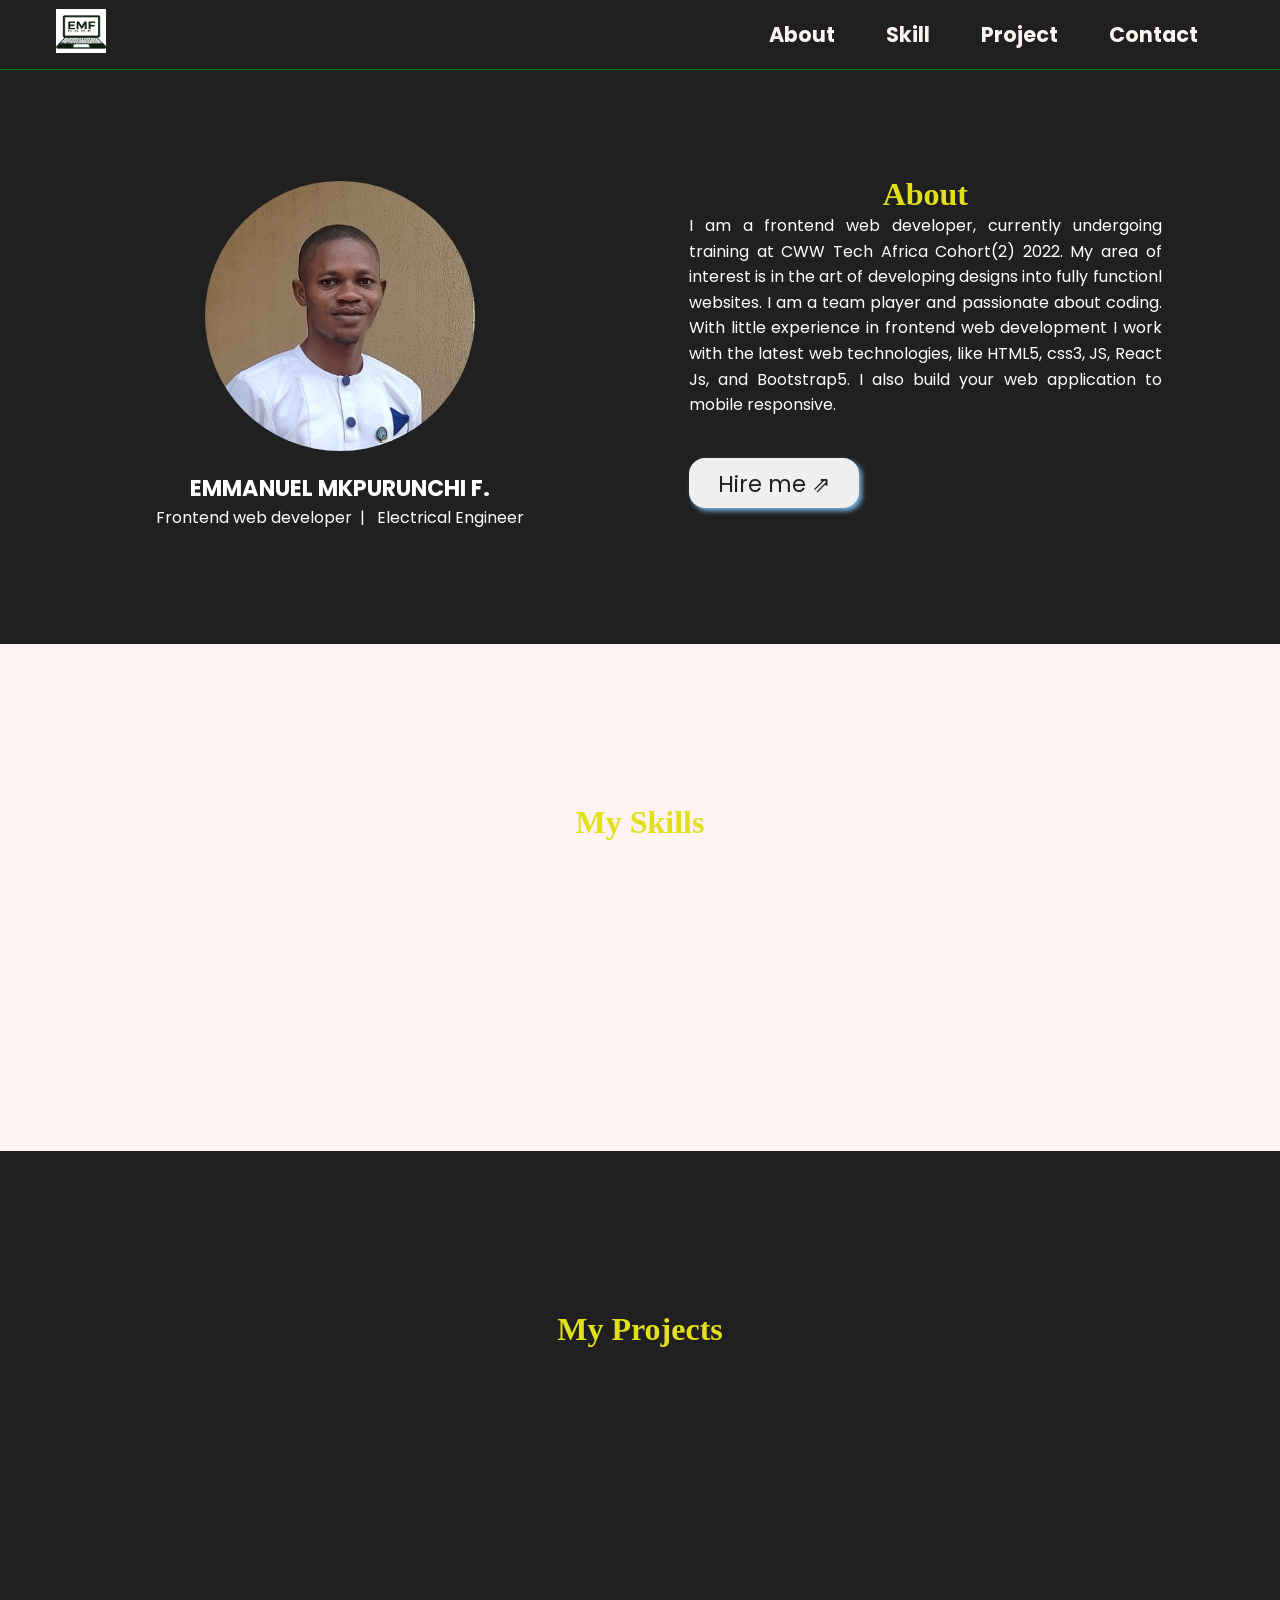
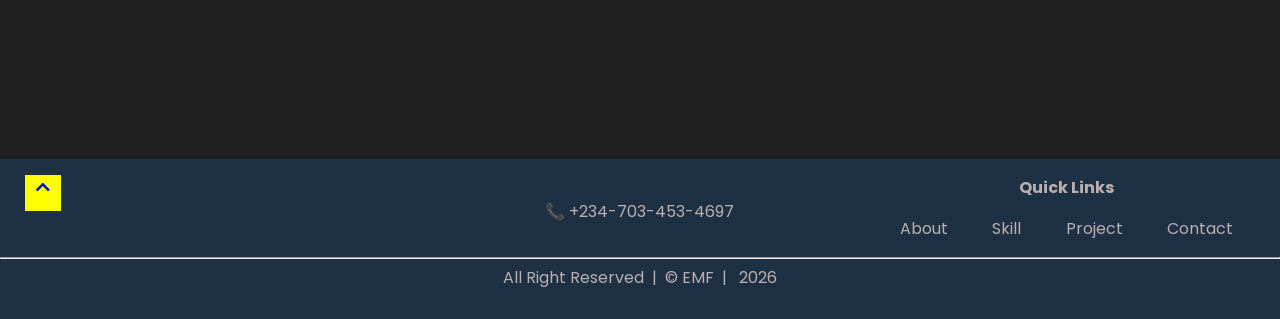
==== index.html @ b8f46ec9 "added" ====
<!DOCTYPE html>
<html lang="en">
<head>
    <meta charset="UTF-8">
    <meta http-equiv="X-UA-Compatible" content="IE=edge">
    <meta name="viewport" content="width=device-width, initial-scale=1.0">
    <meta name="description" content="my personal portfolio website">
    <link
      rel="stylesheet"
      href="https://use.fontawesome.com/releases/v5.13.0/css/all.css"
      integrity="sha384-Bfad6CLCknfcloXFOyFnlgtENryhrpZCe29RTifKEixXQZ38WheV+i/6YWSzkz3V"
      crossorigin="anonymous"
    />
    <link href="https://unpkg.com/aos@2.3.1/dist/aos.css" rel="stylesheet">
    <link rel="preconnect" href="https://fonts.googleapis.com">
    <link rel="preconnect" href="https://fonts.gstatic.com" crossorigin>
    <link href="https://fonts.googleapis.com/css2?family=Poppins:ital,wght@0,300;1,100;1,500&display=swap" rel="stylesheet">
    <link rel="stylesheet" href="./index.css">
    <link rel="icon" href="./images/mylogo (1).png">
    <title>EMF</title>
    <script src="https://cdnjs.cloudflare.com/ajax/libs/gsap/2.1.2/TweenMax.min.js"></script>
    <script src="https://unpkg.com/@babel/standalone/babel.min.js"></script>
</head>
<body>
    <header class="navigation-bar"> 
        <div class="logo">
            <a href=""><img src="./images/mylogo (1).png" alt="page-logo"></a>
        </div>
        <div class="toggle-btn" onclick="Toggle()"; id="toggle-btn">
            <button id="bt">&#9776;</button>
            <button id="cross">&#10006;</button>
        </div>
        <navbar class="links-wrapper">
            <ul class="ul">
                <li><a href="#about" class="link">about</a></li>
                <li><a href="#skill" class="link">skill</a></li>
                <li><a href="#project" class="link">project</a></li>
                <li><a href="#contact" class="link">contact</a></li>
            </ul>
        </navbar>
         
    </header>

    <!--------main--------->
    <main>
        <!--=========about section=========-->
        <section id="about" class="about" >
            <section class="about-wrapper">
                <div class="about-card" id="about-card-1" data-aos="flip-up">
                    <div class="profile-pix">
                        <img src="./images/my-profile-pix.jpg" alt="my-profile-pix">
                        <!--<img src="http://drive.google.com/uc?id=1W2q3SWrc6qjU5dLOQBZZv2SapFpoNMXH">-->
                    </div>
                    <div class="profile">
                        <h1>EMMANUEL MKPURUNCHI F.</h1>
                        <span>Frontend web developer</span>&nbsp;&nbsp;|&nbsp;&nbsp; <span>Electrical Engineer</span>
                    </div>
                </div>
                <div class="about-card" id="about-card-2">
                    <article data-aos="flip-up">
                        <h2>About</h2>
                        <p>
                            I am a frontend web developer, currently undergoing training
                            at CWW Tech Africa Cohort(2) 2022. My area of interest is in 
                            the art of developing designs into fully functionl websites. 
                            I am a team player and passionate about coding. With little 
                            experience in frontend web development I work with
                            the latest web technologies, like HTML5, css3, JS, React Js, 
                            and Bootstrap5. I also build your web application to 
                            mobile responsive.
                        </p><!--<a href="mailto:emf0046@gmail.com" target="_blank">mail me</a>-->
                        <button class="hire-me"><a href="https://wa.me/23407034534697" target="_blank">Hire me &#8663;</a> </button>
                    </article>
                </div>
            </section>
        </section><!--============about section end===========-->
        <section id="skill" class="skill">
            <h2>My Skills</h2>
            <section class="skill-into" data-aos="flip-right">
                <article>
                    <p>
                        As a frontend web developer, I work with the following 
                        languages and frameworks which enables me to give the 
                        best quality of a web performance, such as search engine 
                        optimization, mobile responsiveness and browser speed.
                    </p>
                </article>
            </section>
            <section class="skill-wrapper" data-aos="flip-right">
                <div>
                    <img src="https://brandlogos.net/wp-content/uploads/2021/09/bootstrap-logo.png" alt="bootstrap5-logo">
                </div>
                <div>
                    <img src="https://cdn.freebiesupply.com/logos/large/2x/css3-logo-svg-vector.svg" alt="css3-logo">
                </div>
                <div>
                    <img src="https://upload.wikimedia.org/wikipedia/commons/thumb/6/61/HTML5_logo_and_wordmark.svg/1200px-HTML5_logo_and_wordmark.svg.png" alt="html5-logo">
                </div>
                <div>
                    <img src="https://1000logos.net/wp-content/uploads/2020/09/JavaScript-Logo.png" alt="js-logo">
                </div>
                <div>
                    <img src="https://www.datocms-assets.com/45470/1631110818-logo-react-js.png" alt="react-logo">
                </div>
            </section>
        </section>


        <section id="project" class="project">
            <h2>My Projects</h2>
            <section class="project-wrapper">
                <div class="card" id="eesa" data-aos="flip-left">
                    <img src="./images/eesa.PNG" alt="eesa-website">
                    <article>
                        <h3>EESA website</h3>
                        <p>
                            Web application developed for final year students 
                            of Electrical Engineering Unizik, Awka. The web 
                            application helps the students to submit their project 
                            to their supervisors online.
                        </p>
                        <a href="https://www.eesa5nalists.com.ng/" target="_blank" class="link">view site &#8663;</a>
                    </article>
                </div>
                <div class="card"  data-aos="flip-left">
                    <img src="./images/tcc.PNG" alt="tcc-website">
                    <article>
                        <h3>TCC website</h3>
                        <p>
                            TCC is a civil engineering construction company. 
                            This site enables the company to showcase their 
                            competency and easily connect with clients.
                        </p>
                        <a href="https://tcc-work.herokuapp.com/index.html" target="_blank">view site &#8663;</a>
                    </article>
                </div>
            </section>

            <section class="project-wrapper">
                <div class="card" id="eesa" data-aos="flip-left">
                    <img src="./images/st-anthony.PNG" alt="st-anthony-site">
                    <article>
                        <h3>St. Anthony parish</h3>
                        <p>
                            A church website developed for St. Anthony catholic church, 
                            AIT road Alagbado Lagos state. Need more info about St. 
                            Anthony Alagbado, visit their website.
                        </p>
                        <a href="https://emmadegreat.github.io/network-admin-login-page/" target="_blank">view site &#8663;</a>
                    </article>
                </div>
                <div class="card"  data-aos="flip-left">
                    <img src="./images/calculator-app.PNG" alt="calculator-app">
                    <article>
                        <h3>Simple calculator</h3>
                        <p>
                            A simple JS calculator application that performs basic arithmetic operations.
                        </p>
                        <a href="https://emmadegreat.github.io/Js__cal__app/" target="_blank">view site &#8663;</a>
                    </article>
                </div>
            </section>

            <section class="project-wrapper">
                <div class="card" id="eesa" data-aos="flip-left">
                    <img src="./images/network-admin-login.PNG" alt="netwk-page">
                    <article>
                        <h3>Network admin page</h3>
                        <p>
                            Network admin login/log out pages that enables the admin 
                            to have access to the backend.
                        </p>
                        <a href="https://emmadegreat.github.io/network-admin-login-page/" target="_blank">view site &#8663;</a>
                    </article>
                </div>
                <div class="card"  data-aos="flip-left">
                    <!--<img src="./images/calculator-app.PNG" alt="calculator-app">
                    <article>
                        <h3>Simple calculator</h3>
                        <p>
                            A simple JS calculator application that performs basic arithmetic operations.
                        </p>
                        <a href="https://emmadegreat.github.io/Js__cal__app/" target="_blank">view site &#8663;</a>
                    </article>-->
                </div>
            </section>
        </section>

        <!--==========email section===========-->
        <section class="email-container" id="contact">
            <div class="email-card" id="email-card" data-aos="flip-right">
                <p>Have a project you want </p>
                <p>me to bring to live?</p>
                <button class='email-button' id="email-btn" onClick="Show()">send me a mail &#8663;</button>
            </div>

            
            <div class="form-container" data-aos="flip-right" id="form">
                <form action="https://formsubmit.co/emf0046@gmail.com" method="post">
                    <table>
                        <tr>
                            <td><label htmlFor="name">Name</label></td>
                            <td><input type="text" name='name' required/></td>
                        </tr>
                        <tr>
                            <td><label htmlFor="email">Email</label></td>
                            <td><input type="email" name='email' required/></td>
                        </tr>
                        <tr>
                            <td><label htmlFor="phone-number">Phone Number</label></td>
                            <td><input type="number" name='phone-number' required/>
                            <input type="hidden" name="_next" value="https://emmadegreat.github.io/cwwtech-portfolio-project/">
                            <input type="hidden" name="_template" value="table"></td>
                        </tr>
                        <tr>
                            <td><label htmlFor="message">Messge</label></td>
                            <td><textarea name="message" id="mail"required></textarea></td>
                            <input type="hidden" name="_autoresponse" value="Thank you for contacting me, I will get back to you as soon as possible.">
                        </tr>
                        <tr>
                            <td></td>
                            <td><input type="submit" value="Submit" id='submit'/></td>
                        </tr>
                    </table>
              
                </form>
            </div>
        
      </section>

        <section data-aos="flip-left">
            <h2 id="connect">Let's Connect</h2>
            <section class="contact" id="contact">
           
                <div class="image-container">
                    <a href="https://www.facebook.com/emmanuelf.mkpurunchi" target="_blank"><img src="./images/facebook-icon.png" alt="facebook"></a>
                    <a href="https://twitter.com/Emmadegreat_" target="_blank"><img src="./images/twitter-icon-1.png" alt="twitter"></a>
                    <a href="https://www.linkedin.com/in/emmanuel-f-mkpurunchi-2409aa112/" target="_blank"><img src="./images/linkedin-icon.png" alt="linkedin"></a>
                    <a href="https://github.com/Emmadegreat/" target="_blank"><img src="./images/github-logo.jpg" alt="github"></a>
                </div>-->

            </section>
        </section>
    </main>
    

    <footer>
        <section class="footer-wrapper">
            <div class="box">
                <address>
                    <div class="scroll-top page-scroll visible-xs visible-sm visible-m visible-lg"><!---SCROLL TO TOP BUTTON-->
                    <a href="#" class="btn btn-warning">
                    <i class="fa fa-chevron-up"></i>
                    </a>
                  </div>
                </address>
            </div>
            <div class="box">
                <p class="phone-number">&#128222; +234-703-453-4697</p>
            </div>
            <div class="box">
                <h4>Quick Links</h4>
                <div class="quick-link">
                    <ul class="nav-menu">
                        <li><a href="#about">about</a></li>
                        <li><a href="#skill">skill</a></li>
                        <li><a href="#project">project</a></li>
                        <li><a href="#contact">contact</a></li>
                    </ul>
                </div>
            </div>
        </section><hr>
        <section class="copyright">
            <span>All Right Reserved &nbsp;| &nbsp;&copy; EMF&nbsp; | &nbsp;</span> <span id="year"></span>
        </section>
    </footer>
    <script src="https://unpkg.com/aos@2.3.1/dist/aos.js"></script>
    <script>
        AOS.init({
            duration:2000,once:false
        })
    </script>
    <script type="" src="./index.js"></script>
</body>
</html>
---- index.css ----
*{
    box-sizing: border-box;
    margin: 0;
    padding: 0;
    font-family: Poppins;
}
body{
    background: rgb(33, 32, 32);
}
p{
    font-size: 1rem;
    line-height: 1.6;
}
/*============header===========*/
.navigation-bar{
    width: 100vw;
    height: 70px;
    padding: 0rem 3.5rem;
    display: flex;
    flex-direction: row;
    background: rgb(33, 32, 32);
    justify-content: space-between;
    align-items: center;
    border-bottom: 1px solid green;
    position: fixed;
    z-index: 4000;
}
.logo img{
    width: 50px;
    height: 50px;
    padding: 0.2rem 0rem;
}
navbar ul{
    display: flex;
    list-style-type: none;
}
navbar ul li{
    display: inline;
    padding: 0.8rem;
}
navbar ul li a{
    display: inline;
    text-decoration: none;
    font-size: 1.3rem;
    font-weight: 700;
    color: #fdf3f2;
    text-transform: capitalize;
    padding: 1.3rem 0.8rem;
}
.active{
    border-bottom: #e82129;
}
navbar ul li a:hover{
    background: rgb(192, 185, 185);
    color: rgb(226, 244, 25);
}
.toggle-btn{
    width: 3rem;
    height: 2.5rem;
    margin-left: 1rem;
    display: none;
}
.toggle-btn button{
    width: 3rem;
    height: 2.5rem;
    margin: auto;
    display: none;
}

@media screen and (max-width:768px){
    .navigation-bar{
        height: 60px;
        padding: 1rem 3.5rem;
        justify-content: space-between;
    }
    navbar{
        position: absolute;
        top: 51px;
        left: 0;
        right: 0;
        width: 100vw;
        transition: all 0.5s ease;
        height: 0;
        overflow: hidden;
    }
    navbar ul{
        display: flex;
        flex-direction: column;
        height: 250px;
        margin: 0.5rem auto 0rem 0rem;
        transition: 0.5s;
        background: #1d3044;
        text-align: center;
        transition-duration: all 2s ease;
        width: 100%;
        border-bottom: 0.7rem solid rgb(226, 224, 25);
    }
    .toggle-btn{
        width: 3rem;
        height: 2.5rem;
        display: block;
    }
    .toggle-btn button{
        width: 3rem;
        height: 2.5rem;
        margin: auto;
        display: block;
        text-align: center;
        font-size: 1.4rem;
    }
    .active{
        height: 250px;
    }
    navbar ul li a{
        padding: 0.7rem;
        color: #fdf3f2;
        margin: auto;
    }
    navbar ul li a:hover{
        margin-bottom: 2px solid #787878;
        background: none;
    }
    
}
@media screen and (max-width:540px){
    .navigation-bar{
        padding: 1rem 2rem;
        justify-content: space-between;
    }
}

/*============header end===============*/


/*============about section===============*/
.about{
    padding: 10rem 2.4rem 5rem 2.5rem;
}
.about-wrapper{
    display: flex;
    justify-content: space-around;
    flex-direction: row;
    z-index:700;
    color: #fff;
    transition-duration: 0.5s;
    transition: all 0.5s ease;
}
.about-card{
    flex-basis: 42%;
    display: flex;
    flex-direction: column;
    justify-content: center;
    align-items: center;
    padding: 1rem 0rem;
}

.profile-pix img{
    max-width: 270px;
    width: 100%;
    height: auto;
    z-index: 700;
    border-radius: 50%;
}

.profile-pix:hover{
    transition: 0.25s;
    transition: all 0.2 ease;
    transform: translateY(-20px);
}
.about-card .profile{
    margin: 0.8rem 0rem;
    text-align: center;
}
.about-card .profile h1{
    font-size: 1.4rem;
}
h2{
    text-align: center;
    font-size: 2rem;
    font-family: cursive;
    color: rgb(226, 224, 25);
}
h3{
    font-size: 1.5rem;
    text-decoration: underline;
    color: rgb(226, 244, 25);
}

.about-card article{
    margin-right: 2rem;
    text-align: justify;
}
.about-card .hire-me{
    margin: 2.5rem 0rem;
    padding: 0.6rem;
    border-radius: 1rem;
    width: 170px;
    height: 50px;
    text-align: center;
    border-width: 0rem  ;
    font-size: 1.4rem;
    color: rgb(41, 39, 39);
    box-shadow: 3px 3px 5px rgb(119, 178, 220);;
}
.about-card .hire-me:hover{
    background: rgb(226, 224, 25);
    color: rgb(41 39 39);
    transition: all 0.3s ease-in-out;
    cursor: pointer;
}
.about-card .hire-me a{
    color: rgb(33, 32, 32);
    text-decoration: none;
}

/*==============skill section===============*/
.skill{
    background-color: #fdf3f2;
    padding: 10rem 2.4rem 7rem 2.4rem;
    transition: all 0.5s ease;
    display: flex;
    flex-direction: column;
}
.skill-into article p{
    padding: 1.5rem 0rem;
    text-align: justify;
    max-width: 800px;
    margin: auto;
}
.skill-wrapper{
    padding-top: 3rem;
    display: flex;
    flex-direction: row;
    justify-content: space-around;
    align-items: center;
}
.skill-wrapper>div img{
    width: 100px;
    height: auto;
}
@media screen and (max-width:900px){
    .about-card article{
        margin-right: 0rem;
    }
}
@media screen and (max-width:768px){
    .about, .skill{
        padding: 5rem 2rem;
    }
    .about-wrapper{
        display: flex;
        flex-direction: column;
    }
    .about-wrapper article{
        margin: 1rem 0rem;
    }
    .profile-pix img{
        max-width: 240px;
        height: auto;
        width: 100%;
        border-radius: 0rem;
        border-top-left-radius: 40%;
        border-bottom-right-radius: 40%;
    }
    .skill-wrapper>div img{
        width: 80px;
        height: auto;
    }
}
@media screen and (max-width:500px){
    .profile-pix img{
        max-width: 200px;
        height: auto;
        width: 100%;
    }
    .skill-wrapper>div img{
        width: 50px;
        height: auto;
    }
    .about-card .profile h1{
        font-size: 1rem;
    }
}
@media screen and (max-width:425px){
    .skill-wrapper>div img{
        width: 35px;
        height: auto;
    }
    .about-card .profile span{
        font-size: 0.8rem;
    }
}

/*===============project section===============*/
.project{
    padding: 10rem 2.4rem 0rem 2.4rem;
}
.project-wrapper{
    margin: 5rem 0rem;
    display: flex;
    flex-direction: row;
    justify-content: center;
}
.project-wrapper .card{
    flex-basis: 35%;
    padding: 2rem;
    margin-bottom: 2rem;
}
.project-wrapper .card article{
    margin-top: 2rem;
    text-align: justify;
    color: #fff;
}
.project-wrapper .card article p{
    padding-bottom: 1rem;
}
.project-wrapper .card article a{
    text-decoration: none;
    color: #988484;
}
.project-wrapper article a:hover{
    text-decoration: underline;
    color: yellow;
}
.project-wrapper>div img{
    width: 100%;
    height: auto;
}
@media screen and (max-width:900px){
    .project-wrapper .card{
        flex-basis: 42%;
    }
}
@media screen and (max-width:700px){
    .project{
        padding: 4rem 2.4rem 0rem 2.4rem;
    }
    .project-wrapper{
        display: flex;
        flex-direction: column;
        justify-content: center;
        align-items: center;
        margin: auto;
    }
    .project-wrapper .card{
        display: flex;
        flex-direction: column;
        justify-content: center;
        align-items: center;
    }
    .project-wrapper>div img{
        width: 100%;
        max-width: 300px;
        margin: auto;
        height: auto;
    }
    h3{
        font-size: 1.2rem;
    }
}

@media screen and (max-width:425px){
    .project-wrapper .card{
        padding: 1rem 0rem;
    }
}

/*==================email section==================*/
.email-container{
    background: #fdf3f2;
    padding: 6rem 1.5rem;
    display: flex;
    flex-direction: column;
    align-items: center;
}
.email-card{
    background: rgb(41 39 39);
    margin: auto;
    color: #fff;
    padding: 3rem;
    max-width: 700px;
    width: 100%;
    border-radius: 2rem;
    display: flex;
    flex-direction: column;
    justify-content: center;
    text-align: center;
    align-items: center;
    height: 100%;
}
.email-card p{
    font-size: 2.5rem;
    font-weight: 700;
}
.email-card p:nth-child(2){
    margin-bottom: 4rem;
}
.email-button{
    height: 60px;
    width: 210px;
    padding: 0.5rem;
    text-align: center;
    border-radius: 0.6rem;
    font-size: 1.3rem;
    border-width: 0rem;
}
.email-button:hover{
    background-color: rgb(226, 224, 25);
    transition: all 0.5s ease-in-out;
    box-shadow: 5px 4px 5px #787878;
    color: rgb(33, 32, 32);
}
.form-container{
    margin: 1rem;
    display: none;
    transition: all 0.5s ease-in-out;
}

.show{
    height: 100%;
    display: block;
}
input, textarea{
    margin: 0.2rem 1rem;
    padding: 0.3rem;
    max-width: 250px;
    width: 100%;
    font-size: 1.1rem;
    border-radius: 0.3rem;
}
#submit{
    background-color: rgb(41 39 39);
    color: #fff;
    border-width: 0rem;
    cursor: pointer;
    border-radius: 0.3rem;
}
#submit:hover{
    background-color: rgb(226, 224, 25);
    color: rgb(41 39 39);
    border-width: 0rem;
    cursor: pointer;
    border-radius: 0.3rem;
}
@media screen and (max-width:600px){
    .email-card p{
        font-weight: 500;
        font-size: 2rem;
        text-align: justify;
    }
    .email-button{
        width: 200px;
        font-size: 1.1rem;
    }
    input, textarea{
        margin: 0.2rem 0.6rem;
        padding: 0.3rem;
        max-width: 240px;
        width: 100%;
    }
}
@media screen and (max-width:496px){
    .email-card{
        padding: 3rem 1.6rem;
    }
    .email-card p{
        font-weight: 600;
        font-size: 1.5rem;
        text-align: justify;
    }
    .email-button{
        width: 180px;
    }
}
/*input, textarea{
    margin: 0.2rem 1rem;
    padding: 0.3rem;
    max-width: 250px;
    width: 100%;
    font-size: 1.1rem;
    border-radius: 0.3rem;
}
#submit{
    background-color: rgb(41 39 39);
    color: #fff;
    border-width: 0rem;
    cursor: pointer;
    border-radius: 0.3rem;
}
#submit:hover{
    background-color: rgb(119, 178, 220);
    color: rgb(41 39 39);
    border-width: 0rem;
    cursor: pointer;
    border-radius: 0.3rem;
}

@media screen and (max-width:600px){
    .email-modal{
        width: 100%;
        max-width: 316px;
    }
    .email-content{
        max-width: 314px;
        max-height: x;
        width: 100%;
        height: 100%;
        padding: 1.1rem 1.4rem;
    }

    input, textarea{
        margin: 0.2rem 0.6rem;
        padding: 0.3rem;
        max-width: 240px;
        width: 100%;
    }
}*/

/*============social-link section================*/
#connect{
    padding: 2rem 0rem;
}
.contact{
    width: 200px;
    margin: auto;
    height: auto;
    transform: translateX(-50%,-50%);
    overflow: hidden;
}
.image-container{
    width: 100%;
    padding-top: 1rem;
    display: flex;
    animation: slide 12s infinite;
}
.image-container img{
    width: 200px;
    height: 200px;
}
@keyframes slide{
    0%{
        transform: translateX(0);
    }
    25%{
        transform: translateX(0);
    }
    30%{
        transform: translateX(-100%);
    }
    50%{
        transform: translateX(-100%);
    }
    55%{
        transform: translateX(-200%);
    }
    75%{
        transform: translateX(-200%);
    }
    80%{
        transform: translateX(-300%);
    }
    100%{
        transform: translateX(-300%);
    }
}

/*==================footer section=============*/
footer{
    height: 10rem;
    background: #1d3044;
    width: 100%;
    color: #bab0b0;
}
.footer-wrapper{
    display: flex;
    justify-content: space-around;
}
.box{
    flex-basis: 32%;
    padding: 1rem;
    text-align: center;
}
.quick-link ul{
    display: flex;
    flex-direction: row;
    justify-content: space-around;
    align-items: center;
    padding-top: 1rem;
}
.quick-link ul li{
    list-style-type: none;
    padding: 0rem 0.5rem;
}
.quick-link ul li a{
    text-decoration: none;
    color: #bab0b0;
    text-transform: capitalize;
}
.quick-link ul li a:hover{
    text-decoration: underline;
    color: rgb(226, 224, 25);
}
.box .phone-number{
    padding-top: 1.5rem;
}
.scroll-top{
    background-color: yellow;
    height: 36px;
    width: 36px;
}
footer hr{
    margin-bottom: 0.4rem;
    color: #bab0b0;
}
.copyright{
    text-align: center;
}
@media screen and (max-width:544px){
    footer{
        height: 18rem;
        background: #1d3044;
        width: 100%;
        color: #bab0b0;
    }
    .footer-wrapper{
        display: flex;
        flex-direction: column;
    }
}
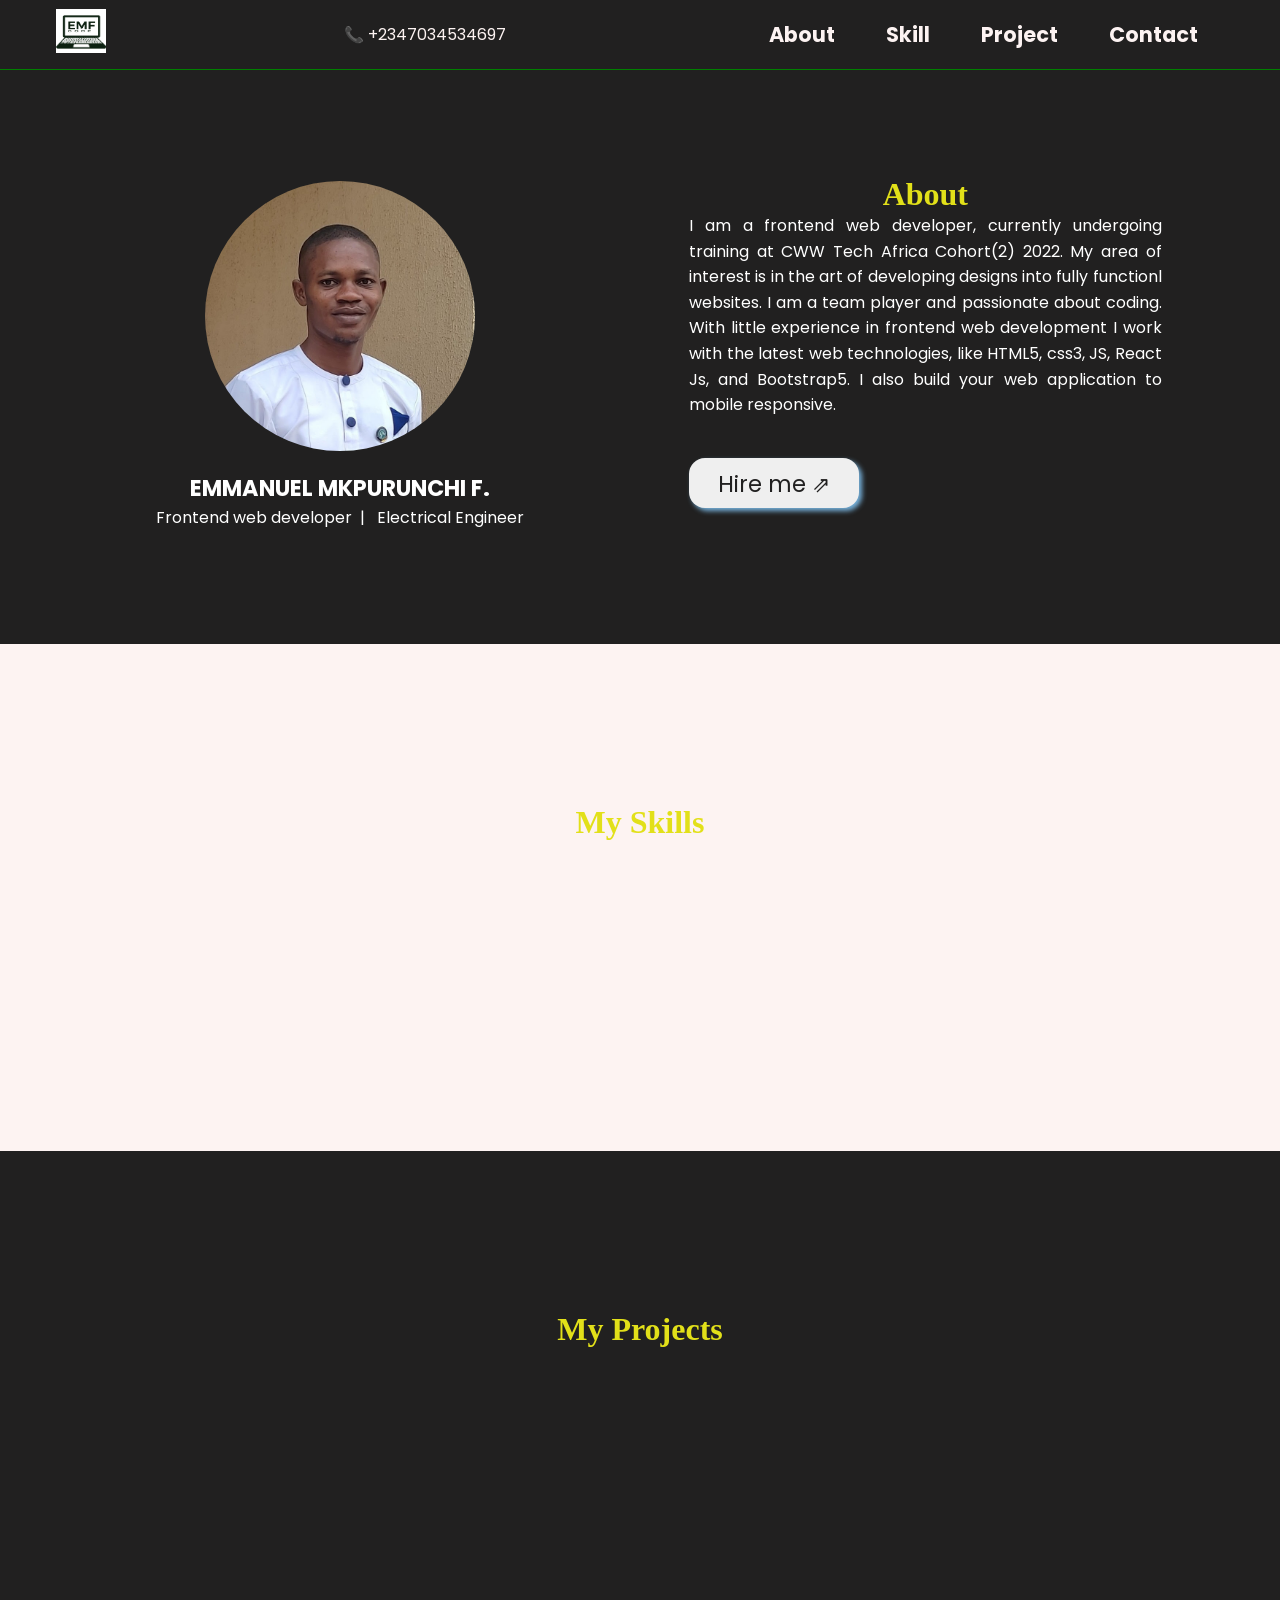
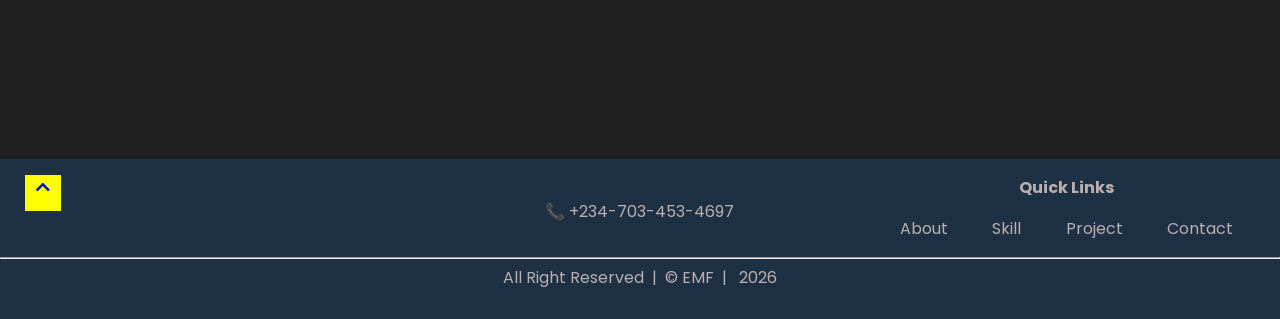
==== commit 82047e49: "added" ====
--- a/index.html
+++ b/index.html
@@ -26,6 +26,9 @@
         <div class="logo">
             <a href=""><img src="./images/mylogo (1).png" alt="page-logo"></a>
         </div>
+        <div  class="my-number">
+            <p>&#128222; +2347034534697</p>
+        </div>
         <div class="toggle-btn" onclick="Toggle()"; id="toggle-btn">
             <button id="bt">&#9776;</button>
             <button id="cross">&#10006;</button>
--- a/index.css
+++ b/index.css
@@ -29,6 +29,9 @@
     width: 50px;
     height: 50px;
     padding: 0.2rem 0rem;
+}
+.my-number{
+    color: #fdf3f2;
 }
 navbar ul{
     display: flex;
@@ -126,6 +129,9 @@
     .navigation-bar{
         padding: 1rem 2rem;
         justify-content: space-between;
+    }
+    .my-number p{
+        font-size: 0.8rem;
     }
 }
 
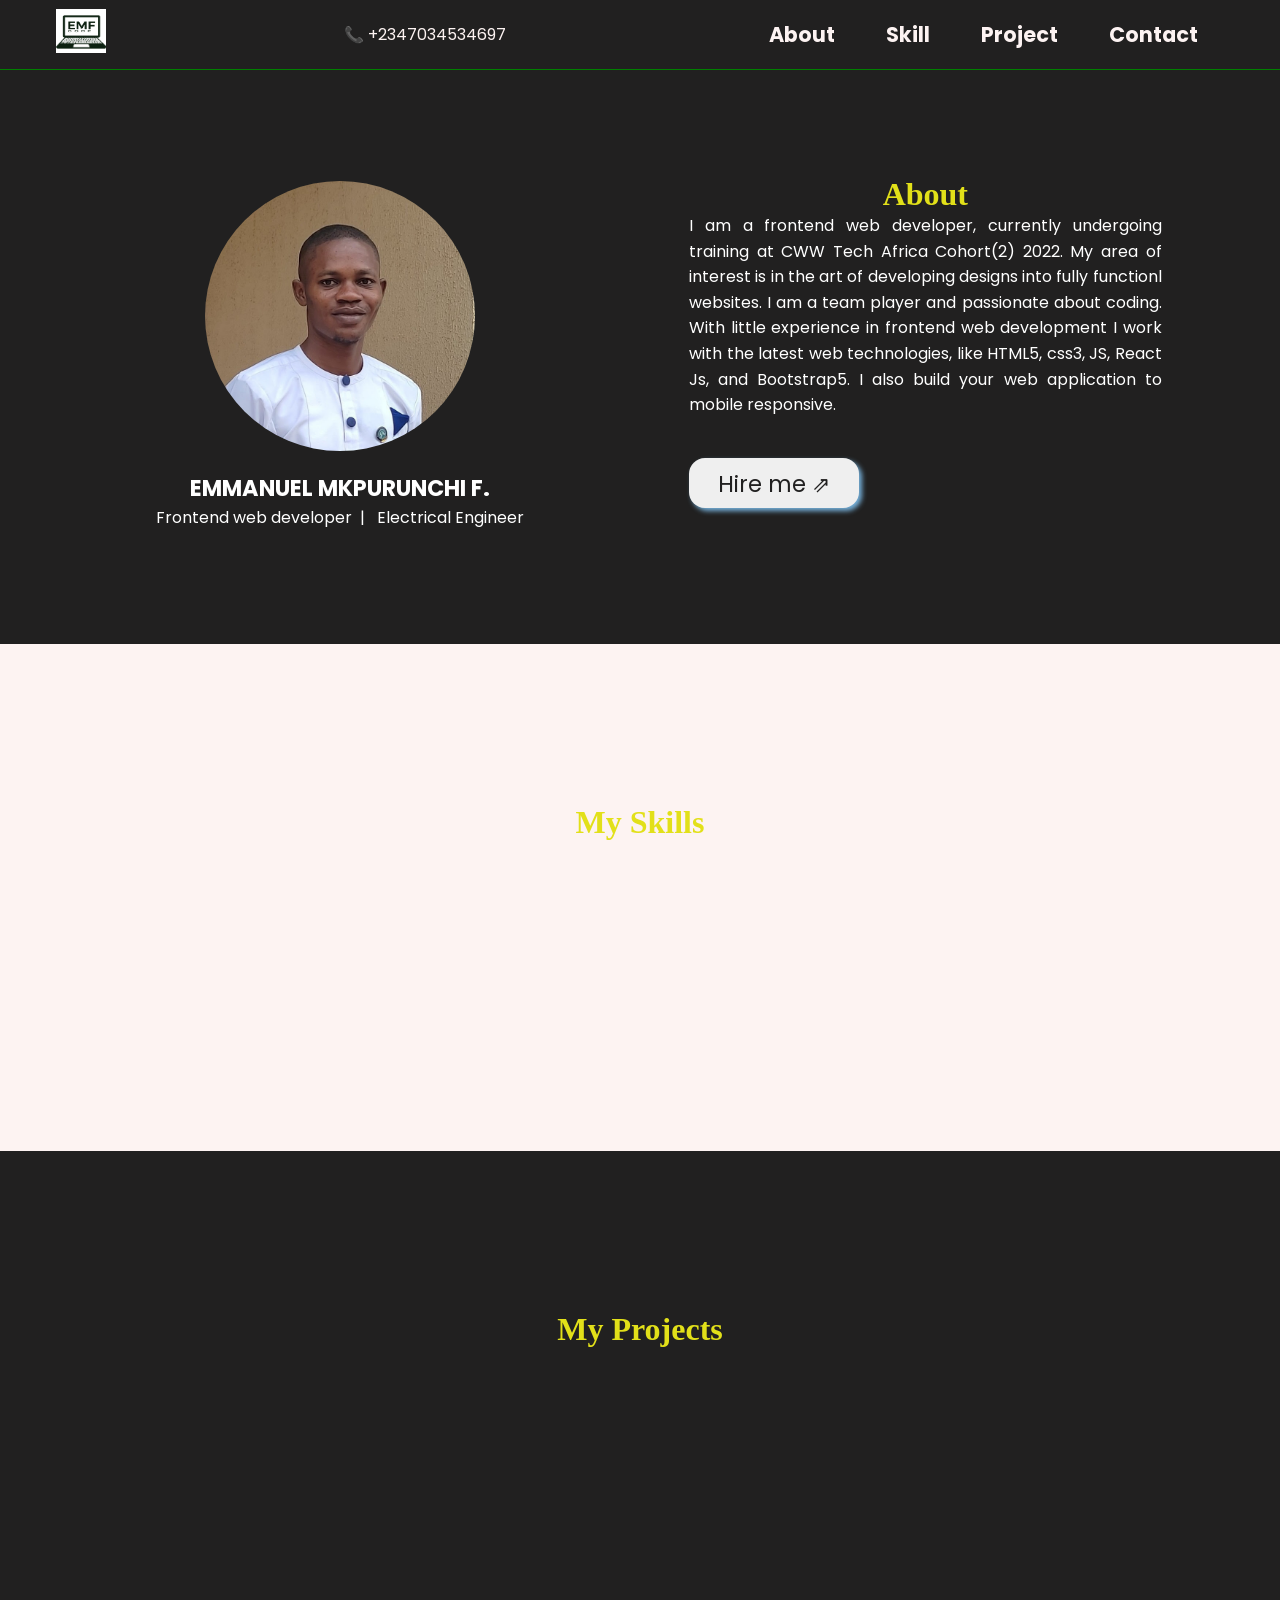
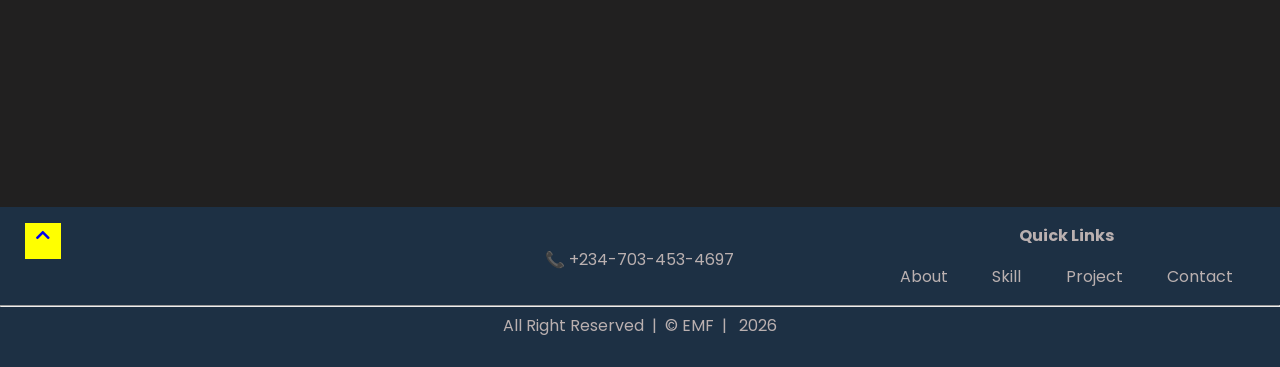
==== commit f35ff2b0: "added" ====
--- a/index.html
+++ b/index.html
@@ -113,6 +113,68 @@
             <h2>My Projects</h2>
             <section class="project-wrapper">
                 <div class="card" id="eesa" data-aos="flip-left">
+                    <img src="./images/todo-app (2).PNG" alt="todo-app">
+                    <article>
+                        <h3>JS Todo app</h3>
+                        <p>
+                            A simple Todo app build with HTML, CSS and JS,
+                            that can add and delete items from the todo lis.
+                        </p>
+                        <a href="https://emmadegreat.github.io/todo-app/" target="_blank" class="link">view site &#8663;</a>
+                    </article>
+                </div>
+                <div class="card"  data-aos="flip-left">
+                    <img src="./images/tcc.PNG" alt="tcc-website">
+                    <article>
+                        <h3>TCC website</h3>
+                        <p>
+                            TCC is a civil engineering construction company. 
+                            This site enables the company to showcase their 
+                            competency and easily connect with clients.
+                        </p>
+                        <a href="https://tcc-work.herokuapp.com/index.html" target="_blank">view site &#8663;</a>
+                    </article>
+                </div>
+            </section>
+
+            <section class="project-wrapper">
+                <div class="card" id="eesa" data-aos="flip-left">
+                    <img src="./images/st-anthony.PNG" alt="st-anthony-site">
+                    <article>
+                        <h3>St. Anthony parish</h3>
+                        <p>
+                            A church website developed for St. Anthony catholic church, 
+                            AIT road Alagbado Lagos state. Need more info about St. 
+                            Anthony Alagbado, visit their website.
+                        </p>
+                        <a href="https://emmadegreat.github.io/network-admin-login-page/" target="_blank">view site &#8663;</a>
+                    </article>
+                </div>
+                <div class="card"  data-aos="flip-left">
+                    <img src="./images/calculator-app.PNG" alt="calculator-app">
+                    <article>
+                        <h3>Simple calculator</h3>
+                        <p>
+                            A simple JS calculator application that performs basic arithmetic operations.
+                        </p>
+                        <a href="https://emmadegreat.github.io/Js__cal__app/" target="_blank">view site &#8663;</a>
+                    </article>
+                </div>
+            </section>
+
+            <section class="project-wrapper">
+                <div class="card" id="eesa" data-aos="flip-left">
+                    <img src="./images/network-admin-login.PNG" alt="netwk-page">
+                    <article>
+                        <h3>Network admin page</h3>
+                        <p>
+                            Network admin login/log out pages that enables the admin 
+                            to have access to the backend.
+                        </p>
+                        <a href="https://emmadegreat.github.io/network-admin-login-page/" target="_blank">view site &#8663;</a>
+                    </article>
+                </div>
+                <div class="card"  data-aos="flip-left">
                     <img src="./images/eesa.PNG" alt="eesa-website">
                     <article>
                         <h3>EESA website</h3>
@@ -122,69 +184,8 @@
                             application helps the students to submit their project 
                             to their supervisors online.
                         </p>
-                        <a href="https://www.eesa5nalists.com.ng/" target="_blank" class="link">view site &#8663;</a>
-                    </article>
-                </div>
-                <div class="card"  data-aos="flip-left">
-                    <img src="./images/tcc.PNG" alt="tcc-website">
-                    <article>
-                        <h3>TCC website</h3>
-                        <p>
-                            TCC is a civil engineering construction company. 
-                            This site enables the company to showcase their 
-                            competency and easily connect with clients.
-                        </p>
-                        <a href="https://tcc-work.herokuapp.com/index.html" target="_blank">view site &#8663;</a>
-                    </article>
-                </div>
-            </section>
-
-            <section class="project-wrapper">
-                <div class="card" id="eesa" data-aos="flip-left">
-                    <img src="./images/st-anthony.PNG" alt="st-anthony-site">
-                    <article>
-                        <h3>St. Anthony parish</h3>
-                        <p>
-                            A church website developed for St. Anthony catholic church, 
-                            AIT road Alagbado Lagos state. Need more info about St. 
-                            Anthony Alagbado, visit their website.
-                        </p>
-                        <a href="https://emmadegreat.github.io/network-admin-login-page/" target="_blank">view site &#8663;</a>
-                    </article>
-                </div>
-                <div class="card"  data-aos="flip-left">
-                    <img src="./images/calculator-app.PNG" alt="calculator-app">
-                    <article>
-                        <h3>Simple calculator</h3>
-                        <p>
-                            A simple JS calculator application that performs basic arithmetic operations.
-                        </p>
-                        <a href="https://emmadegreat.github.io/Js__cal__app/" target="_blank">view site &#8663;</a>
-                    </article>
-                </div>
-            </section>
-
-            <section class="project-wrapper">
-                <div class="card" id="eesa" data-aos="flip-left">
-                    <img src="./images/network-admin-login.PNG" alt="netwk-page">
-                    <article>
-                        <h3>Network admin page</h3>
-                        <p>
-                            Network admin login/log out pages that enables the admin 
-                            to have access to the backend.
-                        </p>
-                        <a href="https://emmadegreat.github.io/network-admin-login-page/" target="_blank">view site &#8663;</a>
-                    </article>
-                </div>
-                <div class="card"  data-aos="flip-left">
-                    <!--<img src="./images/calculator-app.PNG" alt="calculator-app">
-                    <article>
-                        <h3>Simple calculator</h3>
-                        <p>
-                            A simple JS calculator application that performs basic arithmetic operations.
-                        </p>
-                        <a href="https://emmadegreat.github.io/Js__cal__app/" target="_blank">view site &#8663;</a>
-                    </article>-->
+                        <a href="https://www.eesa5nalists.com.ng/" target="_blank">view site &#8663;</a>
+                    </article>
                 </div>
             </section>
         </section>
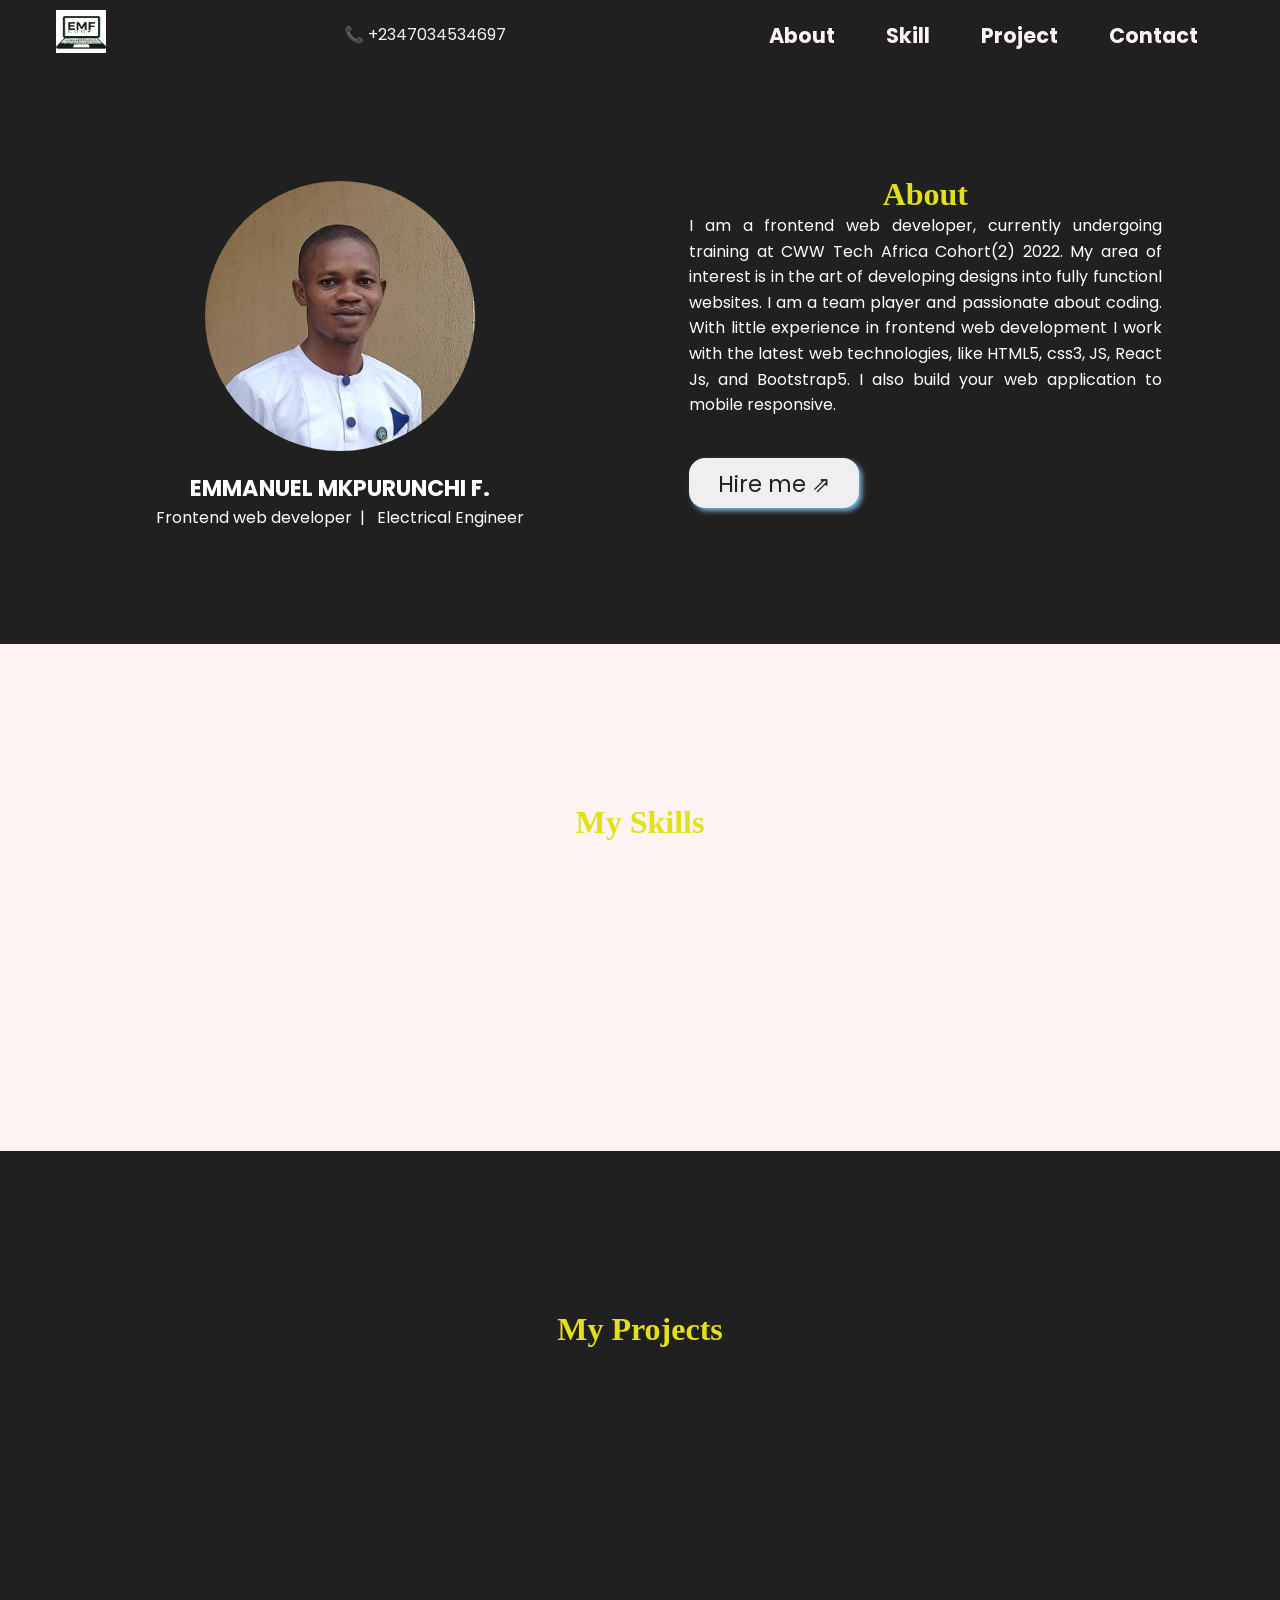
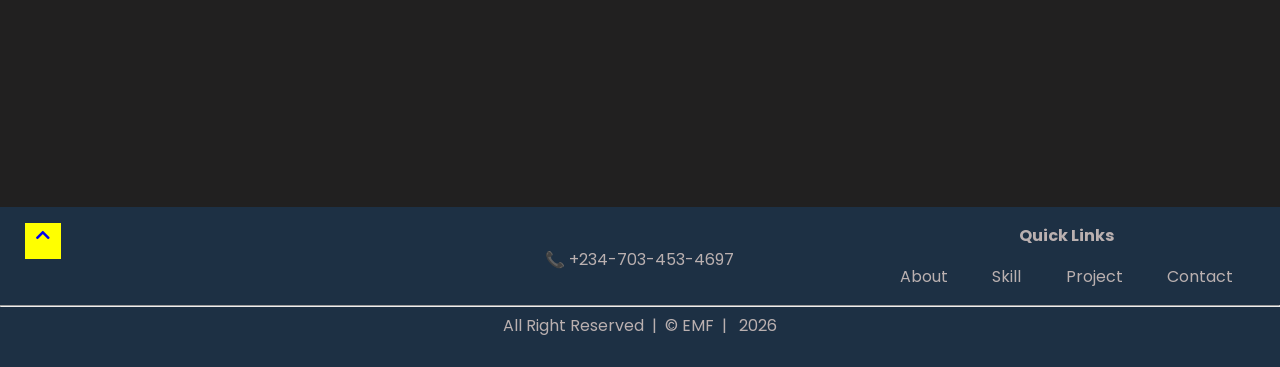
==== commit 122fb1fe: "added" ====
--- a/index.html
+++ b/index.html
@@ -118,7 +118,7 @@
                         <h3>JS Todo app</h3>
                         <p>
                             A simple Todo app build with HTML, CSS and JS,
-                            that can add and delete items from the todo lis.
+                            that can add and delete items from the todo list.
                         </p>
                         <a href="https://emmadegreat.github.io/todo-app/" target="_blank" class="link">view site &#8663;</a>
                     </article>
--- a/index.css
+++ b/index.css
@@ -21,7 +21,6 @@
     background: rgb(33, 32, 32);
     justify-content: space-between;
     align-items: center;
-    border-bottom: 1px solid green;
     position: fixed;
     z-index: 4000;
 }
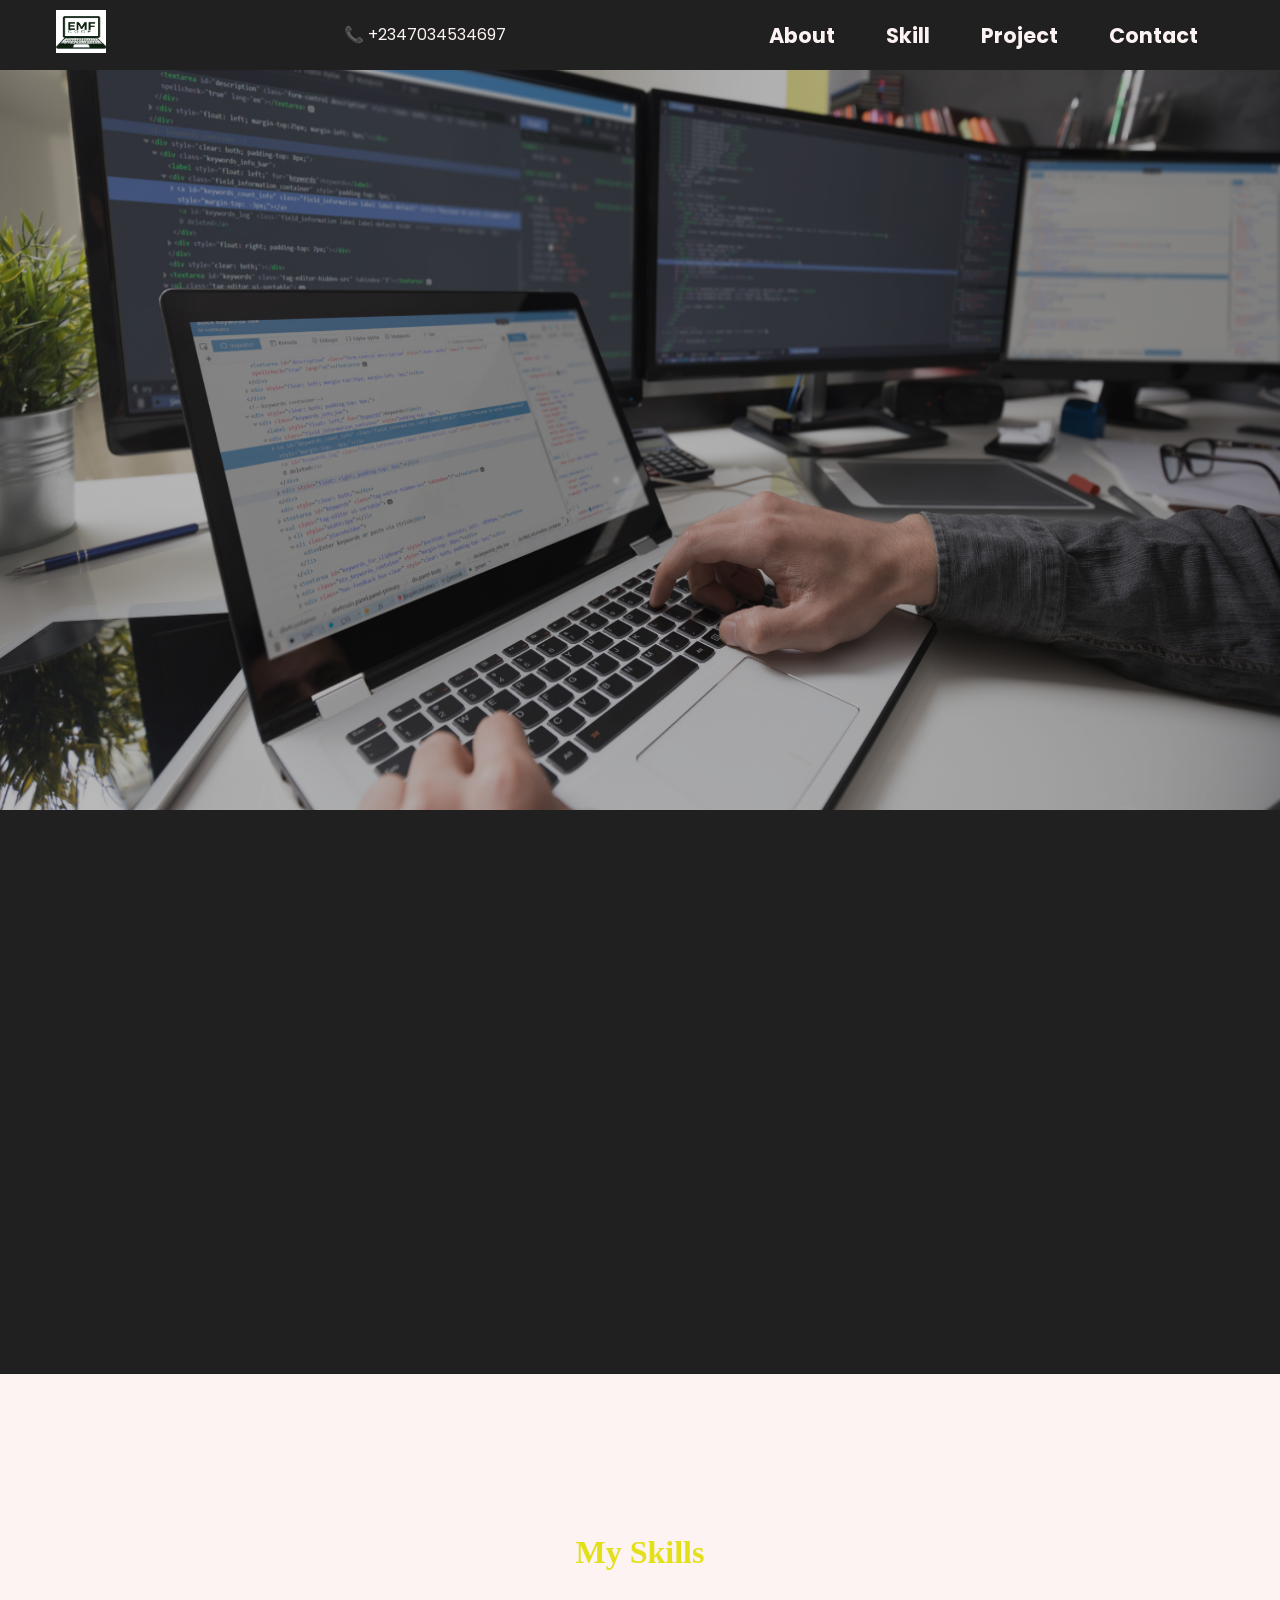
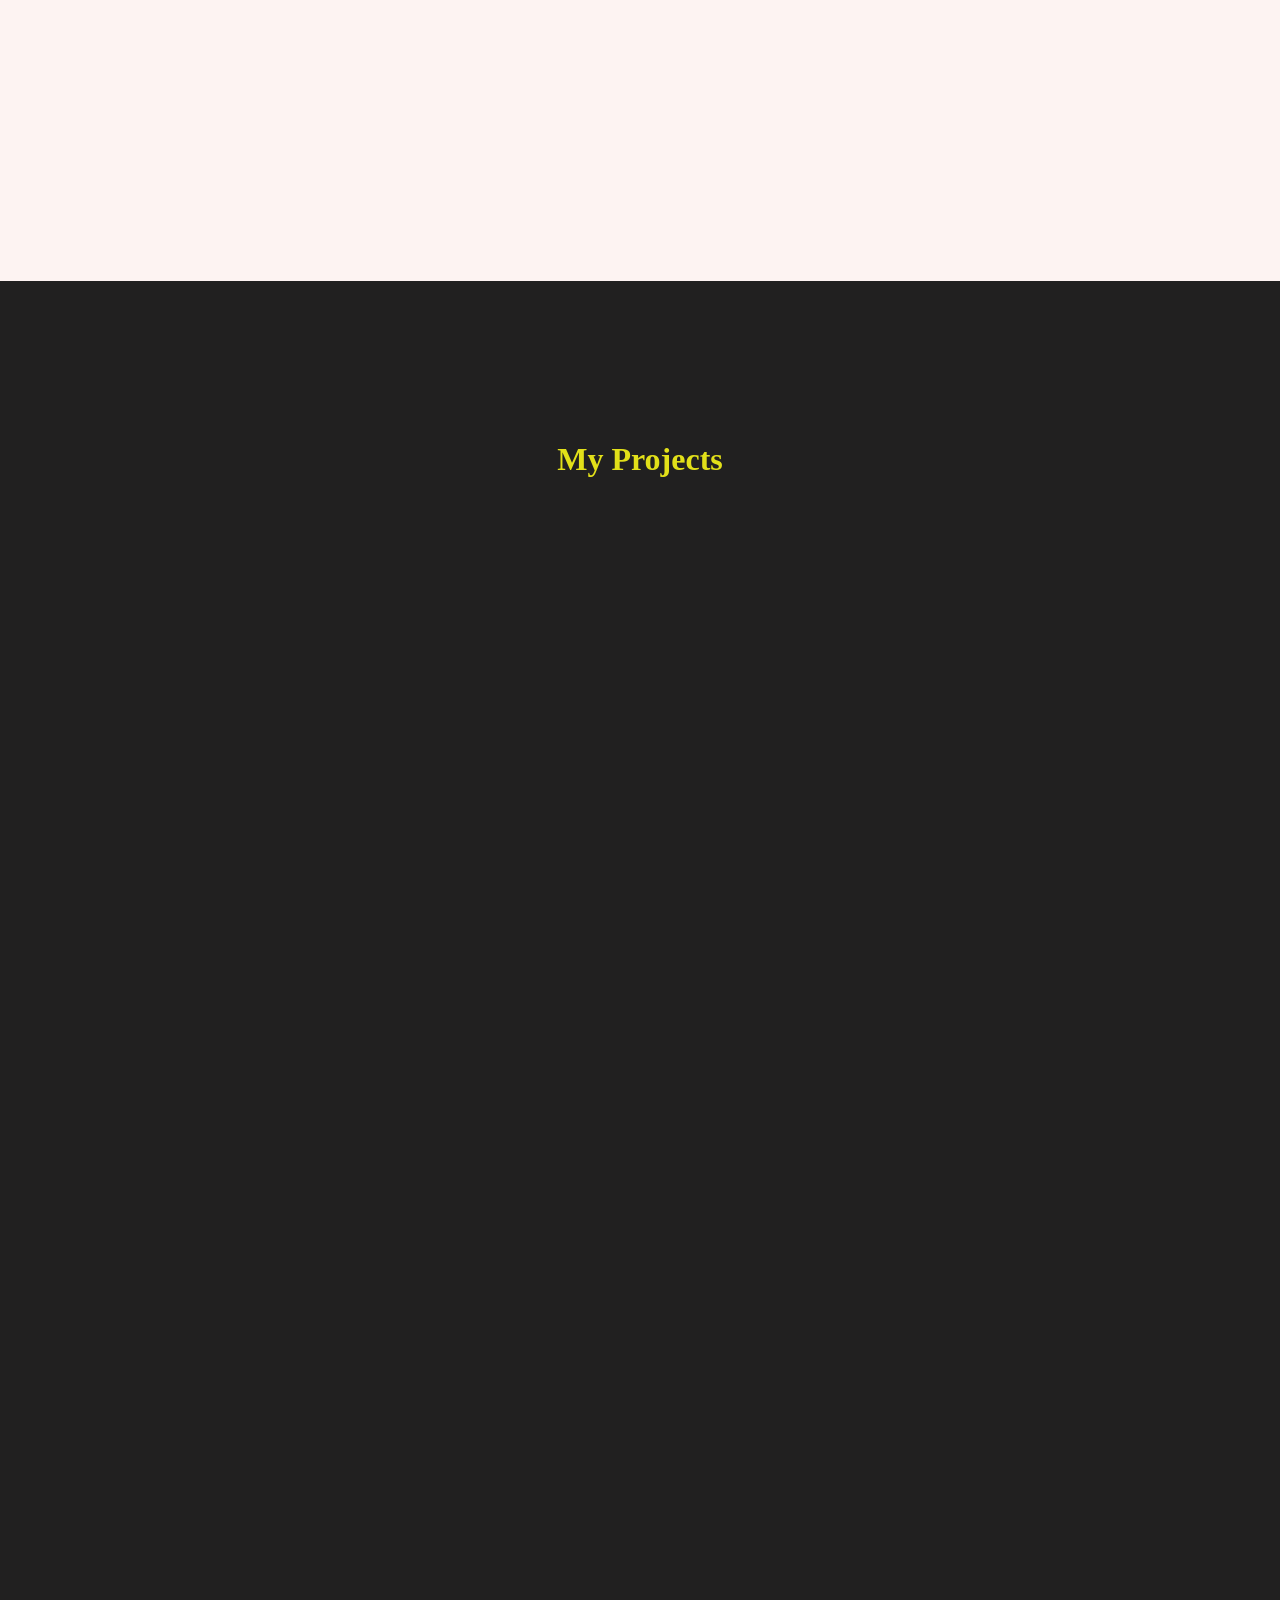
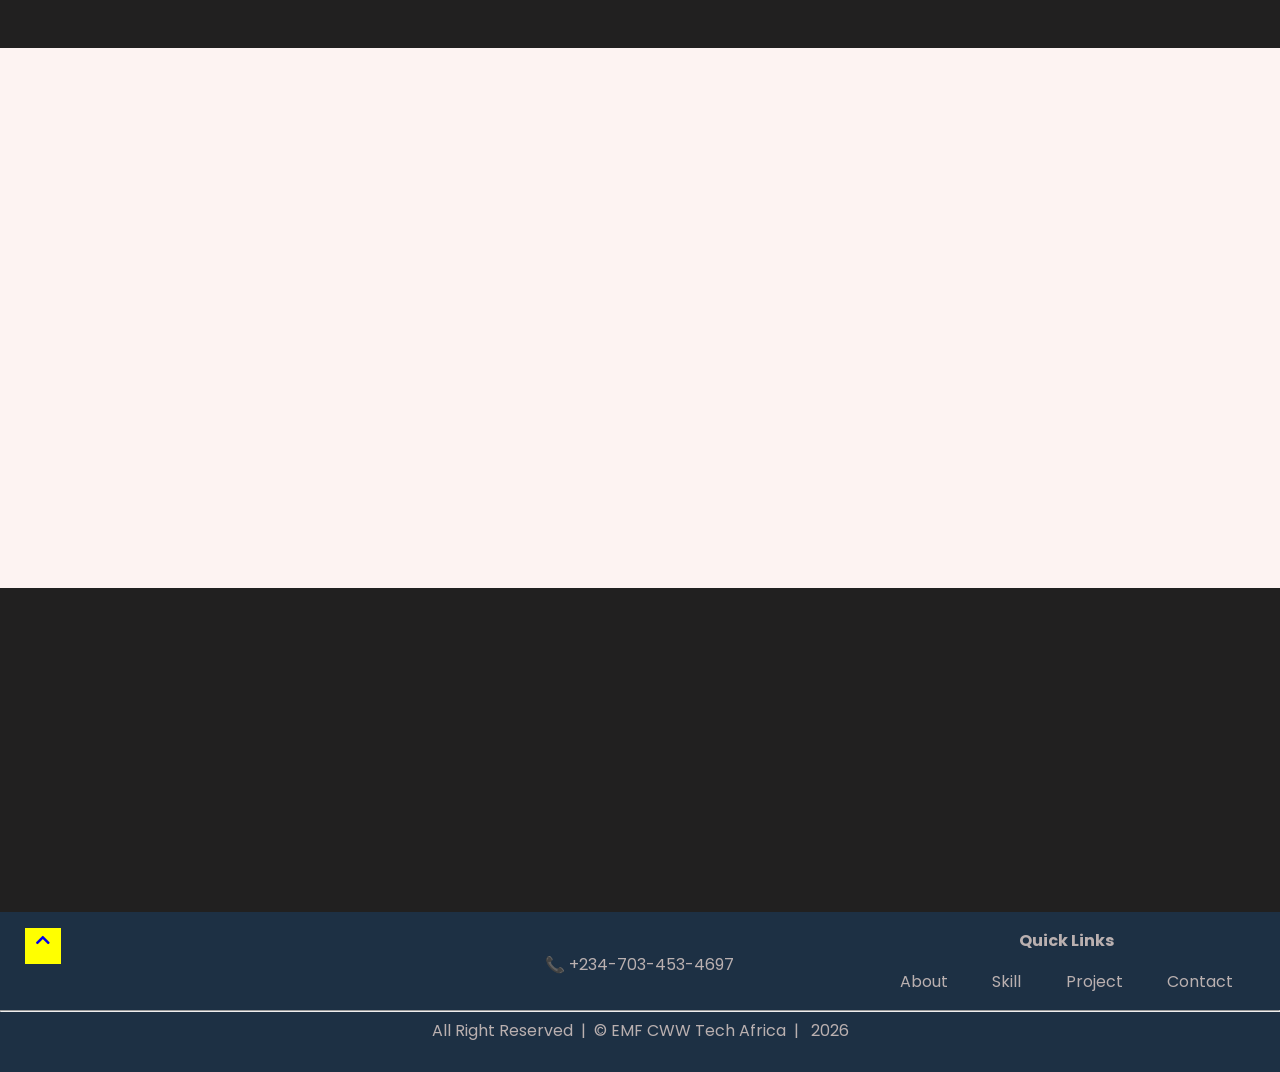
==== commit c6668daf: "added" ====
--- a/index.html
+++ b/index.html
@@ -22,7 +22,7 @@
     <script src="https://unpkg.com/@babel/standalone/babel.min.js"></script>
 </head>
 <body>
-    <header class="navigation-bar"> 
+    <header class="navigation-bar">
         <div class="logo">
             <a href=""><img src="./images/mylogo (1).png" alt="page-logo"></a>
         </div>
@@ -41,11 +41,14 @@
                 <li><a href="#contact" class="link">contact</a></li>
             </ul>
         </navbar>
-         
+
     </header>
 
     <!--------main--------->
     <main>
+        <section class="hero-section">
+
+        </section>
         <!--=========about section=========-->
         <section id="about" class="about" >
             <section class="about-wrapper">
@@ -64,12 +67,12 @@
                         <h2>About</h2>
                         <p>
                             I am a frontend web developer, currently undergoing training
-                            at CWW Tech Africa Cohort(2) 2022. My area of interest is in 
-                            the art of developing designs into fully functionl websites. 
-                            I am a team player and passionate about coding. With little 
+                            at CWW Tech Africa Cohort(2) 2022. My area of interest is in
+                            the art of developing designs into fully functionl websites.
+                            I am a team player and passionate about coding. With little
                             experience in frontend web development I work with
-                            the latest web technologies, like HTML5, css3, JS, React Js, 
-                            and Bootstrap5. I also build your web application to 
+                            the latest web technologies, like HTML5, css3, JS, React Js,
+                            and Bootstrap5. I also build your web application to
                             mobile responsive.
                         </p><!--<a href="mailto:emf0046@gmail.com" target="_blank">mail me</a>-->
                         <button class="hire-me"><a href="https://wa.me/23407034534697" target="_blank">Hire me &#8663;</a> </button>
@@ -82,9 +85,9 @@
             <section class="skill-into" data-aos="flip-right">
                 <article>
                     <p>
-                        As a frontend web developer, I work with the following 
-                        languages and frameworks which enables me to give the 
-                        best quality of a web performance, such as search engine 
+                        As a frontend web developer, I work with the following
+                        languages and frameworks which enables me to give the
+                        best quality of a web performance, such as search engine
                         optimization, mobile responsiveness and browser speed.
                     </p>
                 </article>
@@ -128,8 +131,8 @@
                     <article>
                         <h3>TCC website</h3>
                         <p>
-                            TCC is a civil engineering construction company. 
-                            This site enables the company to showcase their 
+                            TCC is a civil engineering construction company.
+                            This site enables the company to showcase their
                             competency and easily connect with clients.
                         </p>
                         <a href="https://tcc-work.herokuapp.com/index.html" target="_blank">view site &#8663;</a>
@@ -143,15 +146,15 @@
                     <article>
                         <h3>St. Anthony parish</h3>
                         <p>
-                            A church website developed for St. Anthony catholic church, 
-                            AIT road Alagbado Lagos state. Need more info about St. 
+                            A church website developed for St. Anthony catholic church,
+                            AIT road Alagbado Lagos state. Need more info about St.
                             Anthony Alagbado, visit their website.
                         </p>
-                        <a href="https://emmadegreat.github.io/network-admin-login-page/" target="_blank">view site &#8663;</a>
+                        <a href="https://emmadegreat.github.io/st-anthony-site/" target="_blank">view site &#8663;</a>
                     </article>
                 </div>
                 <div class="card"  data-aos="flip-left">
-                    <img src="./images/calculator-app.PNG" alt="calculator-app">
+                    <img src="./images/js-calc-app.PNG" alt="calculator-app">
                     <article>
                         <h3>Simple calculator</h3>
                         <p>
@@ -168,7 +171,7 @@
                     <article>
                         <h3>Network admin page</h3>
                         <p>
-                            Network admin login/log out pages that enables the admin 
+                            Network admin login/log out pages that enables the admin
                             to have access to the backend.
                         </p>
                         <a href="https://emmadegreat.github.io/network-admin-login-page/" target="_blank">view site &#8663;</a>
@@ -179,9 +182,9 @@
                     <article>
                         <h3>EESA website</h3>
                         <p>
-                            Web application developed for final year students 
-                            of Electrical Engineering Unizik, Awka. The web 
-                            application helps the students to submit their project 
+                            Web application developed for final year students
+                            of Electrical Engineering Unizik, Awka. The web
+                            application helps the students to submit their project
                             to their supervisors online.
                         </p>
                         <a href="https://www.eesa5nalists.com.ng/" target="_blank">view site &#8663;</a>
@@ -198,7 +201,7 @@
                 <button class='email-button' id="email-btn" onClick="Show()">send me a mail &#8663;</button>
             </div>
 
-            
+
             <div class="form-container" data-aos="flip-right" id="form">
                 <form action="https://formsubmit.co/emf0046@gmail.com" method="post">
                     <table>
@@ -226,27 +229,27 @@
                             <td><input type="submit" value="Submit" id='submit'/></td>
                         </tr>
                     </table>
-              
+
                 </form>
             </div>
-        
+
       </section>
 
         <section data-aos="flip-left">
             <h2 id="connect">Let's Connect</h2>
             <section class="contact" id="contact">
-           
+
                 <div class="image-container">
                     <a href="https://www.facebook.com/emmanuelf.mkpurunchi" target="_blank"><img src="./images/facebook-icon.png" alt="facebook"></a>
                     <a href="https://twitter.com/Emmadegreat_" target="_blank"><img src="./images/twitter-icon-1.png" alt="twitter"></a>
                     <a href="https://www.linkedin.com/in/emmanuel-f-mkpurunchi-2409aa112/" target="_blank"><img src="./images/linkedin-icon.png" alt="linkedin"></a>
                     <a href="https://github.com/Emmadegreat/" target="_blank"><img src="./images/github-logo.jpg" alt="github"></a>
-                </div>-->
+                </div>
 
             </section>
         </section>
     </main>
-    
+
 
     <footer>
         <section class="footer-wrapper">
@@ -275,13 +278,13 @@
             </div>
         </section><hr>
         <section class="copyright">
-            <span>All Right Reserved &nbsp;| &nbsp;&copy; EMF&nbsp; | &nbsp;</span> <span id="year"></span>
+            <span>All Right Reserved &nbsp;| &nbsp;&copy; EMF CWW Tech Africa&nbsp; | &nbsp;</span> <span id="year"></span>
         </section>
     </footer>
     <script src="https://unpkg.com/aos@2.3.1/dist/aos.js"></script>
     <script>
         AOS.init({
-            duration:2000,once:false
+            duration:2500,once:false
         })
     </script>
     <script type="" src="./index.js"></script>
--- a/index.css
+++ b/index.css
@@ -62,12 +62,7 @@
     margin-left: 1rem;
     display: none;
 }
-.toggle-btn button{
-    width: 3rem;
-    height: 2.5rem;
-    margin: auto;
-    display: none;
-}
+
 
 @media screen and (max-width:768px){
     .navigation-bar{
@@ -122,11 +117,11 @@
         margin-bottom: 2px solid #787878;
         background: none;
     }
-    
+
 }
 @media screen and (max-width:540px){
     .navigation-bar{
-        padding: 1rem 2rem;
+        padding: 1rem 1.5rem;
         justify-content: space-between;
     }
     .my-number p{
@@ -136,10 +131,40 @@
 
 /*============header end===============*/
 
+/*================hero-section=============*/
+.hero-section{
+    height: 90vh;
+    width: 100%;
+    position: relative;
+    background-color: var(--overlay);
+}
+.hero-section:before{
+    content: '';
+    background: url('/images/developer\ \(1\).png') no-repeat center center/100% 100%;
+    z-index: 1000;
+    height: 100%;
+    width: 100%;
+    top: 0;
+    left: 0;
+    position: absolute;
+}
+
+@media screen and (max-width:600px){
+    .hero-section{
+        height: 70vh;
+        width: 100%;
+    }
+}
+@media screen and (max-width:425px){
+    .hero-section{
+        height: 55vh;
+        width: 100%;
+    }
+}
 
 /*============about section===============*/
 .about{
-    padding: 10rem 2.4rem 5rem 2.5rem;
+    padding: 5rem 2.4rem 5rem 2.5rem;
 }
 .about-wrapper{
     display: flex;
@@ -163,7 +188,7 @@
     max-width: 270px;
     width: 100%;
     height: auto;
-    z-index: 700;
+    z-index: 1000;
     border-radius: 50%;
 }
 
@@ -477,49 +502,7 @@
         width: 180px;
     }
 }
-/*input, textarea{
-    margin: 0.2rem 1rem;
-    padding: 0.3rem;
-    max-width: 250px;
-    width: 100%;
-    font-size: 1.1rem;
-    border-radius: 0.3rem;
-}
-#submit{
-    background-color: rgb(41 39 39);
-    color: #fff;
-    border-width: 0rem;
-    cursor: pointer;
-    border-radius: 0.3rem;
-}
-#submit:hover{
-    background-color: rgb(119, 178, 220);
-    color: rgb(41 39 39);
-    border-width: 0rem;
-    cursor: pointer;
-    border-radius: 0.3rem;
-}
-
-@media screen and (max-width:600px){
-    .email-modal{
-        width: 100%;
-        max-width: 316px;
-    }
-    .email-content{
-        max-width: 314px;
-        max-height: x;
-        width: 100%;
-        height: 100%;
-        padding: 1.1rem 1.4rem;
-    }
-
-    input, textarea{
-        margin: 0.2rem 0.6rem;
-        padding: 0.3rem;
-        max-width: 240px;
-        width: 100%;
-    }
-}*/
+
 
 /*============social-link section================*/
 #connect{
@@ -631,4 +614,8 @@
         display: flex;
         flex-direction: column;
     }
+    .copyright{
+        text-align: center;
+        font-size: 0.7rem;
+    }
 }
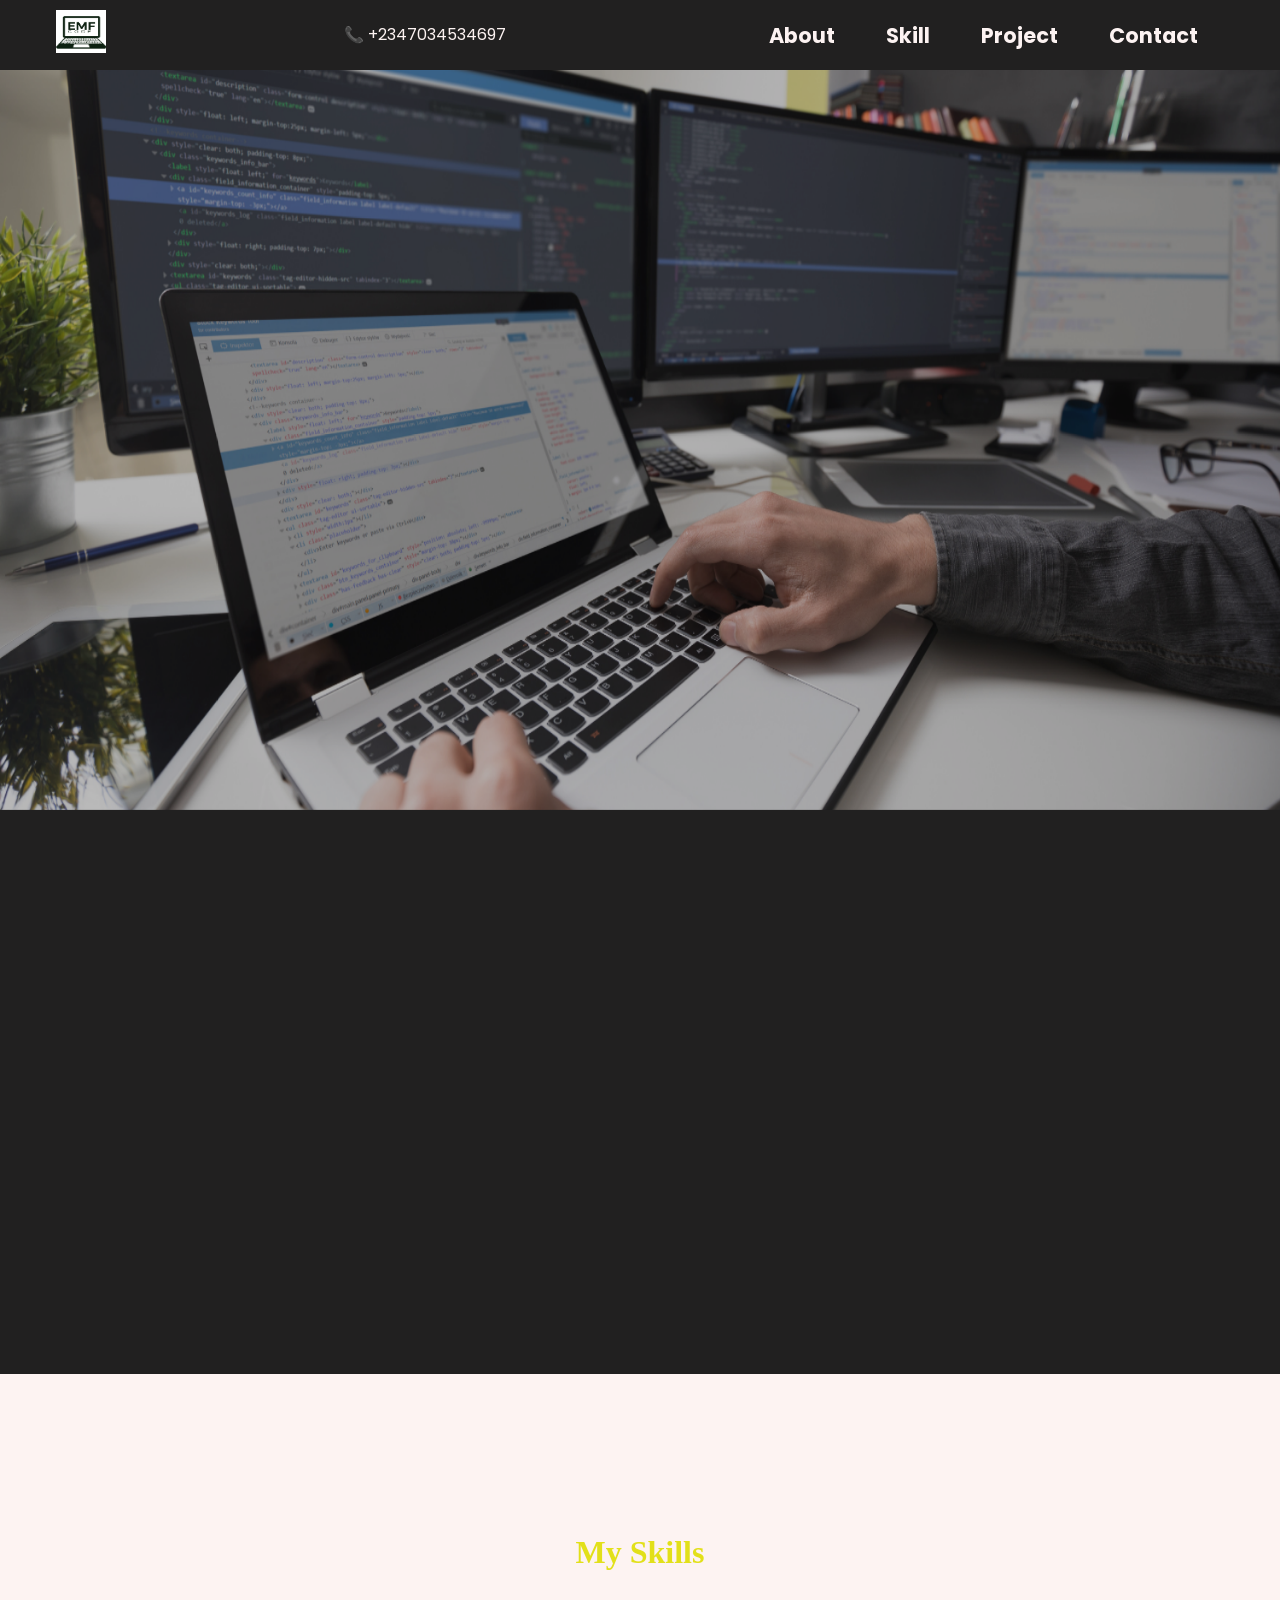
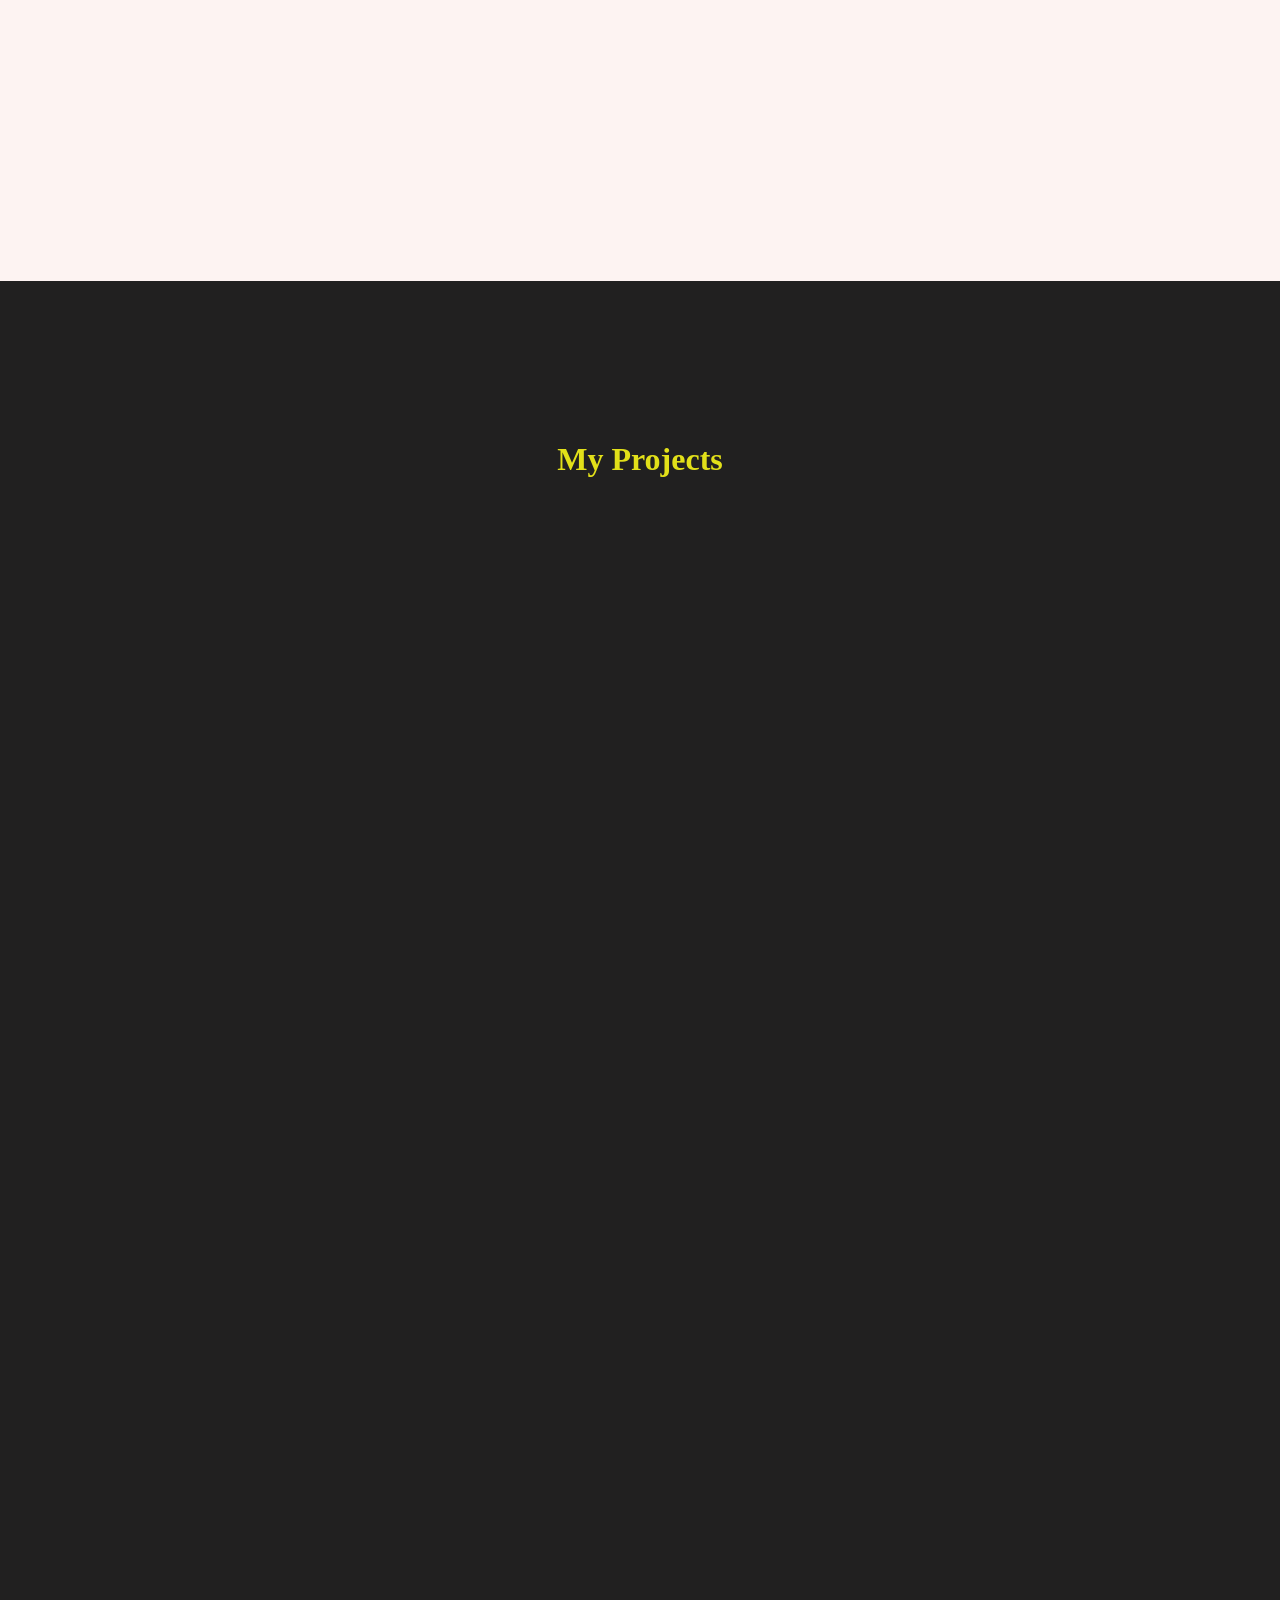
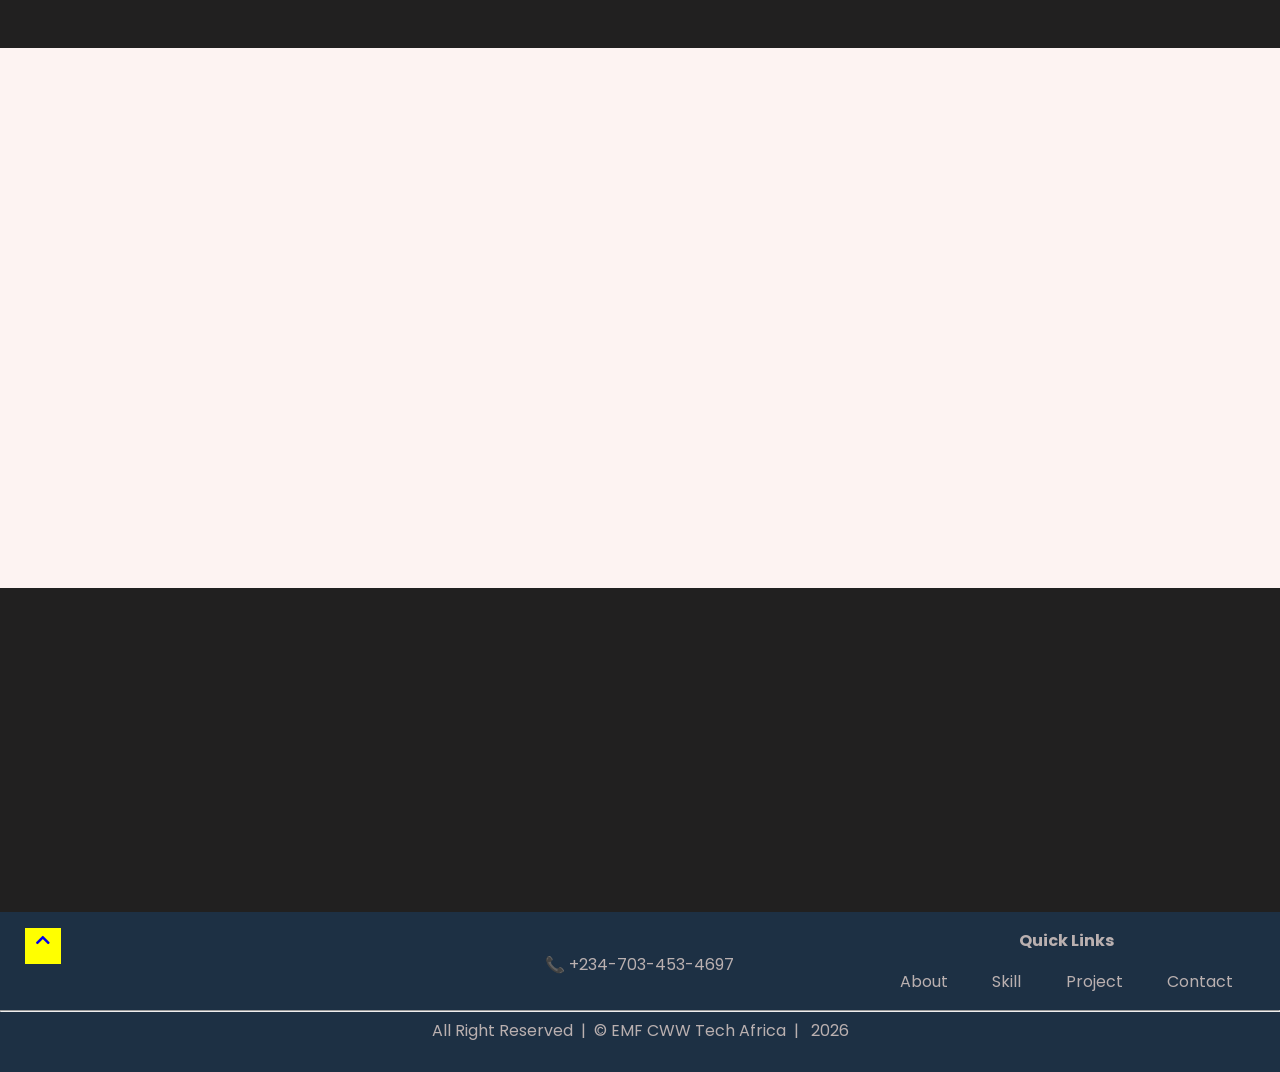
==== commit d1c62cad: "add" ====
--- a/index.html
+++ b/index.html
@@ -46,7 +46,7 @@
 
     <!--------main--------->
     <main>
-        <section class="hero-section">
+        <section class="hero-section" data-aos="flip-left"><!-----hero-section-->
 
         </section>
         <!--=========about section=========-->
--- a/index.css
+++ b/index.css
@@ -140,7 +140,7 @@
 }
 .hero-section:before{
     content: '';
-    background: url('/images/developer\ \(1\).png') no-repeat center center/100% 100%;
+    background: url('./images/developer.png') no-repeat center center/100% 100%;
     z-index: 1000;
     height: 100%;
     width: 100%;
